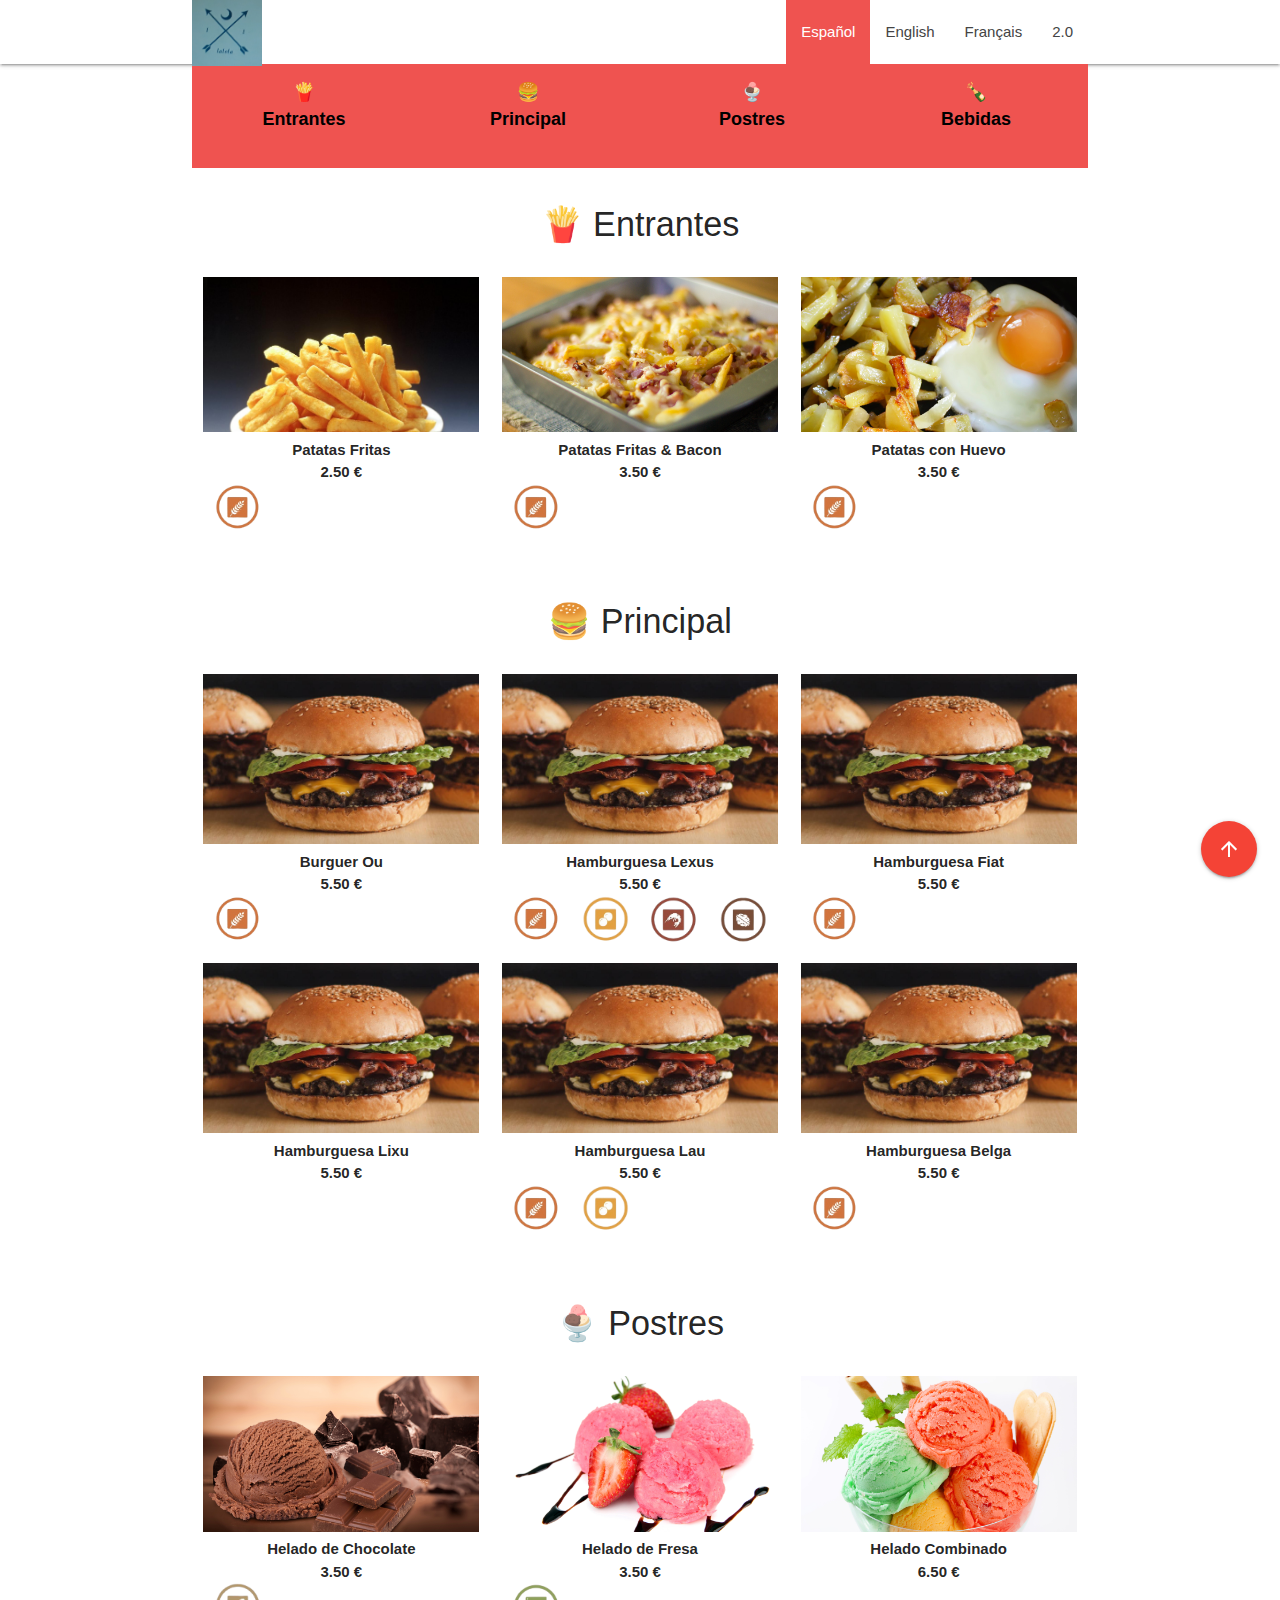
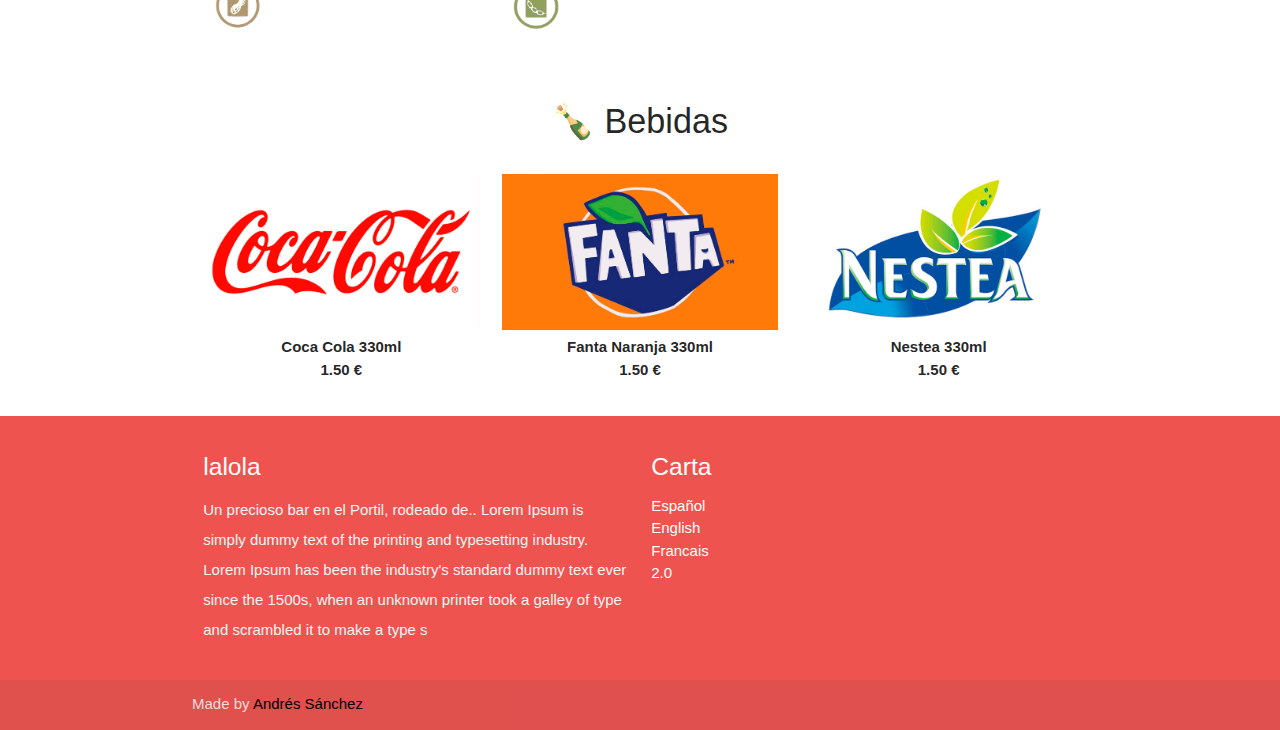
==== index.html @ 385bd1e0 "V1" ====
<!DOCTYPE html>
<html lang="es">

<head>
  <meta http-equiv="Content-Type" content="text/html; charset=UTF-8" />
  <meta name="viewport" content="width=device-width, initial-scale=1" />
  <title>lalola | Carta</title>
  <link rel="icon" type="image/x-icon" href="img/favicon.png">

  <!-- CSS  -->
  <link href="https://fonts.googleapis.com/icon?family=Material+Icons" rel="stylesheet">
  <link href="css/materialize.css" type="text/css" rel="stylesheet" media="screen,projection" />
  <link href="css/style.css" type="text/css" rel="stylesheet" media="screen,projection" />
</head>

<body>
  <nav class="white" role="navigation">
    <div class="nav-wrapper container">
      <a id="logo-container" href="#" class="brand-logo">
        <img id="logo" src="img/logo.jpeg" alt="">
      </a>
      <ul class="right hide-on-med-and-down">
        <li><a class="active" href="index.html">Español</a></li>
        <li><a href="english.html">English</a></li>
        <li><a href="francais.html">Français</a></li>
        <li><a href="ejemplo.html">2.0</a></li>
      </ul>

      <ul id="nav-mobile" class="sidenav">
        <li><a class="active" href="index.html">Español</a></li>
        <li><a href="english.html">English</a></li>
        <li><a href="francais.html">Français</a></li>
        <li><a href="ejemplo.html">2.0</a></li>
      </ul>
      <a href="#" data-target="nav-mobile" class="sidenav-trigger"><i class="material-icons">menu</i></a>
    </div>
  </nav>

  <!--Menu arriba-->
  <div class="container">
    <div class="section red lighten-1">
      <div class="row">
        <div class="col s3 center cubo">
          <a href="#entrantes" class="blak">
            <b>🍟 <br> Entrantes</b>
          </a>
        </div>
        <div class="col s3 center cubo">
          <a href="#principal" class="blak">
            <b>🍔 <br> Principal</b>
          </a>
        </div>
        <div class="col s3 center cubo">
          <a href="#postres" class="blak">
            <b>🍨 <br> Postres</b>
          </a>
        </div>
        <div class="col s3 center cubo">
          <a href="#bebidas" class="blak">
            <b>🍾 <br> Bebidas</b>
          </a>
        </div>
      </div>
    </div>
  </div>

  <!--Entrantes-->
  <div class="container">
    <div class="section">
      <div class="row">
        <div class="col s12 center">
          <h4 id="entrantes">🍟 Entrantes</h4>
        </div>
      </div>

      <div class="row">
        <div class="col s12 l4 center">
          <img src="img/papas.jpeg" alt="Hamburguesa" class="responsive-img">
          <b id="entrantes">Patatas Fritas</b> <br>
          <b>2.50 €</b>
          <div>
            <a onclick="M.toast({html: 'Contiene Gluten'})">
              <img class="col s3 reponsive-img" src="alergenos/Gluten.png" alt="">
            </a>
          </div>
        </div>

        <div class="col s12 l4 center">
          <img src="img/patatasbacon.jpg" alt="Hamburguesa" class="responsive-img">
          <b id="entrantes">Patatas Fritas & Bacon</b> <br>
          <b>3.50 €</b>
          <div>
            <a onclick="M.toast({html: 'Contiene Gluten'})">
              <img class="col s3 reponsive-img" src="alergenos/Gluten.png" alt="">
            </a>
          </div>
        </div>

        <div class="col s12 l4 center">
          <img src="img/patatahuevo.jpg" alt="Hamburguesa" class="responsive-img">
          <b id="entrantes">Patatas con Huevo</b> <br>
          <b>3.50 €</b>
          <div>
            <a onclick="M.toast({html: 'Contiene Gluten'})">
              <img class="col s3 reponsive-img" src="alergenos/Gluten.png" alt="">
            </a>
          </div>
        </div>

      </div>
    </div>
  </div>

  <!--Principal-->
  <div class="container">
    <div class="section">
      <div class="row">
        <div class="col s12 center">
          <h4 id="principal">🍔 Principal</h4>
        </div>
      </div>

      <div class="row">
        <div class="col s12 l4 center">
          <img src="img/hamburguesa1.jpg" alt="Hamburguesa" class="responsive-img">
          <b id="entrantes">Burguer Ou</b> <br>
          <b>5.50 €</b>
          <div>
            <a onclick="M.toast({html: 'Contiene Gluten'})">
              <img class="col s3 reponsive-img" src="alergenos/Gluten.png" alt="">
            </a>
          </div>
        </div>

        <div class="col s12 l4 center">
          <img src="img/hamburguesa1.jpg" alt="Hamburguesa" class="responsive-img">
          <b id="entrantes">Hamburguesa Lexus</b> <br>
          <b>5.50 €</b>
          <div>
            <a onclick="M.toast({html: 'Contiene Gluten'})">
              <img class="col s3 reponsive-img" src="alergenos/Gluten.png" alt="">
            </a>
            <a onclick="M.toast({html: 'Contiene Altramuces'})">
              <img class="col s3 reponsive-img" src="alergenos/Altramuz.png" alt="">
            </a>
            <a onclick="M.toast({html: 'Contiene Crustaceos'})">
              <img class="col s3 reponsive-img" src="alergenos/Crustaceos.png" alt="">
            </a>
            <a onclick="M.toast({html: 'Contiene Frutos Secos'})">
              <img class="col s3 reponsive-img" src="alergenos/Frutos secos.png" alt="">
            </a>
          </div>
        </div>

        <div class="col s12 l4 center">
          <img src="img/hamburguesa1.jpg" alt="Hamburguesa" class="responsive-img">
          <b id="entrantes">Hamburguesa Fiat</b> <br>
          <b>5.50 €</b>
          <div>
            <a onclick="M.toast({html: 'Contiene Gluten'})">
              <img class="col s3 reponsive-img" src="alergenos/Gluten.png" alt="">
            </a>
          </div>
        </div>

      </div>

      <div class="row">
        <div class="col s12 l4 center">
          <img src="img/hamburguesa1.jpg" alt="Hamburguesa" class="responsive-img">
          <b id="entrantes">Hamburguesa Lixu</b> <br>
          <b>5.50 €</b>

        </div>

        <div class="col s12 l4 center">
          <img src="img/hamburguesa1.jpg" alt="Hamburguesa" class="responsive-img">
          <b id="entrantes">Hamburguesa Lau</b> <br>
          <b>5.50 €</b>
          <div>
            <a onclick="M.toast({html: 'Contiene Gluten'})">
              <img class="col s3 reponsive-img" src="alergenos/Gluten.png" alt="">
            </a>
            <a onclick="M.toast({html: 'Contiene Altramuces'})">
              <img class="col s3 reponsive-img" src="alergenos/Altramuz.png" alt="">
            </a>
          </div>
        </div>

        <div class="col s12 l4 center">
          <img src="img/hamburguesa1.jpg" alt="Hamburguesa" class="responsive-img">
          <b id="entrantes">Hamburguesa Belga</b> <br>
          <b>5.50 €</b>
          <div>
            <a onclick="M.toast({html: 'Contiene Gluten'})">
              <img class="col s3 reponsive-img" src="alergenos/Gluten.png" alt="">
            </a>
          </div>
        </div>

      </div>
    </div>
  </div>

  <!--Postres-->
  <div class="container">
    <div class="section">
      <div class="row">
        <div class="col s12 center">
          <h4 id="postres">🍨 Postres</h4>
        </div>
      </div>

      <div class="row">
        <div class="col s12 l4 center">
          <img src="img/choco.jpg" alt="Hamburguesa" class="responsive-img">
          <b id="entrantes">Helado de Chocolate</b> <br>
          <b>3.50 €</b>
          <div>
            <a onclick="M.toast({html: 'Contiene Cacahuetes'})">
              <img class="col s3 reponsive-img" src="alergenos/Cacahuetes.png" alt="">
            </a>
          </div>
        </div>

        <div class="col s12 l4 center">
          <img src="img/fresa.jpg" alt="Hamburguesa" class="responsive-img">
          <b id="entrantes">Helado de Fresa</b> <br>
          <b>3.50 €</b>
          <div>
            <a onclick="M.toast({html: 'Contiene Soja'})">
              <img class="col s3 reponsive-img" src="alergenos/Soja.png" alt="">
            </a>
          </div>
        </div>

        <div class="col s12 l4 center">
          <img src="img/combinado.jpg " alt="Hamburguesa" class="responsive-img">
          <b id="entrantes">Helado Combinado</b> <br>
          <b>6.50 €</b>
        </div>

      </div>
    </div>
  </div>

  <!--Bebidas-->
  <div class="container">
    <div class="section">
      <div class="row">
        <div class="col s12 center">
          <h4 id="bebidas">🍾 Bebidas</h4>
        </div>
      </div>

      <div class="row">
        <div class="col s12 l4 center">
          <img src="img/coca-cola.png" alt="Hamburguesa" class="responsive-img">
          <b id="entrantes">Coca Cola 330ml</b> <br>
          <b>1.50 €</b>
        </div>

        <div class="col s12 l4 center">
          <img src="img/fanta.png" alt="Hamburguesa" class="responsive-img">
          <b id="entrantes">Fanta Naranja 330ml</b> <br>
          <b>1.50 €</b>
        </div>

        <div class="col s12 l4 center">
          <img src="img/nestea.png " alt="Hamburguesa" class="responsive-img">
          <b id="entrantes">Nestea 330ml</b> <br>
          <b>1.50 €</b>
        </div>

      </div>
    </div>
  </div>


  <div class="fixed-action-btn">
    <a href="#" class="btn-floating btn-large red">
      <i class="large material-icons">arrow_upward </i>
    </a>
  </div>


  <footer class="page-footer red lighten-1">
    <div class="container">
      <div class="row">
        <div class="col l6 s12">
          <h5 class="white-text">lalola</h5>
          <p class="grey-text text-lighten-4">Un precioso bar en el Portil, rodeado de.. Lorem Ipsum is simply dummy text of the printing and typesetting industry. Lorem Ipsum has been the industry's standard dummy text ever since the 1500s, when an unknown printer took a galley of type and scrambled it to make a type s</p>


        </div>
        <div class="col l6 s12">
          <h5 class="white-text">Carta</h5>
          <ul>
            <li><a class="white-text" href="index.html">Español</a></li>
            <li><a class="white-text" href="english.html">English</a></li>
            <li><a class="white-text" href="francais.html">Francais</a></li>
            <li><a class="white-text" href="ejemplo.html">2.0</a></li>
          </ul>
        </div>
      </div>
    </div>
    <div class="footer-copyright">
      <div class="container">
        Made by <a class="black-text" target="_blank" href="https://www.linkedin.com/in/andres-sanchez-vera/">Andrés
          Sánchez</a>
      </div>
    </div>
  </footer>


  <!--  Scripts-->
  <script src="https://code.jquery.com/jquery-2.1.1.min.js"></script>
  <script src="js/materialize.js"></script>
  <script src="js/init.js"></script>

</body>

</html>
---- css/style.css ----
/* Custom Stylesheet */
/**
 * Use this file to override Materialize files so you can update
 * the core Materialize files in the future
 *
 * Made By MaterializeCSS.com
 */

nav ul a,
nav .brand-logo {
  color: #444;
}

p {
  line-height: 2rem;
}

.sidenav-trigger {
  color: #26a69a;
}

.parallax-container {
  min-height: 380px;
  line-height: 0;
  height: auto;
  color: rgba(255, 255, 255, .9);
}

.parallax-container .section {
  width: 100%;
}

@media only screen and (max-width : 992px) {
  .parallax-container .section {
    position: absolute;
    top: 40%;
  }

  #index-banner .section {
    top: 10%;
  }
}

@media only screen and (max-width : 600px) {
  #index-banner .section {
    top: 0;
  }
}

.icon-block {
  padding: 0 15px;
}

.icon-block .material-icons {
  font-size: inherit;
}

footer.page-footer {
  margin: 0;
}

#logo {
  width: 70px;
}

.cubo {
  cursor: pointer;
  transition: all .3s ease-in-out;
}

.cubo:hover {
  transform: scale(1.5);
}

.cube {
  border: 4px solid #EF5350;
}

.blak {
  color: #000;
  font-size: large;
}

html {
  scroll-behavior: smooth;
}

.active {
  background-color: #EF5350;
  color: white;
}

#centrado{
  height: 200px;
  display:flex;
  justify-content: center;
  align-items: center;
}
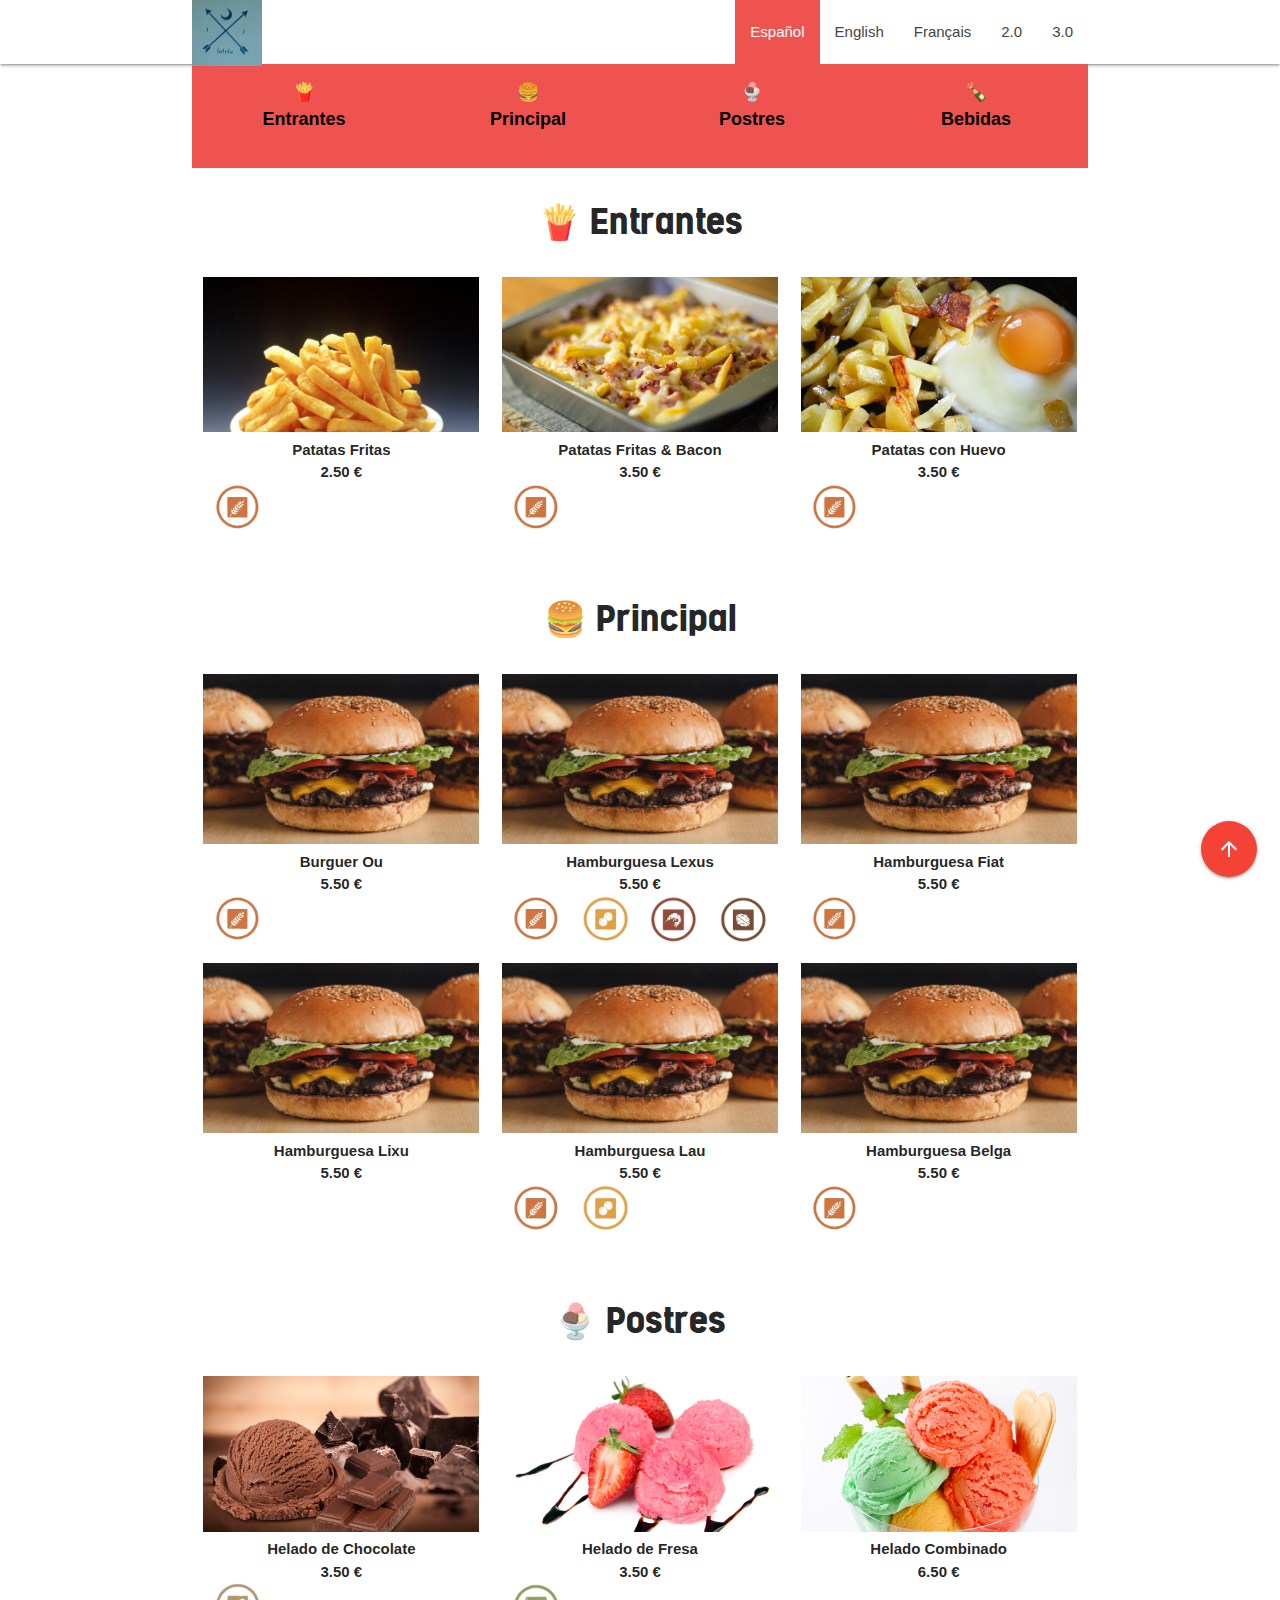
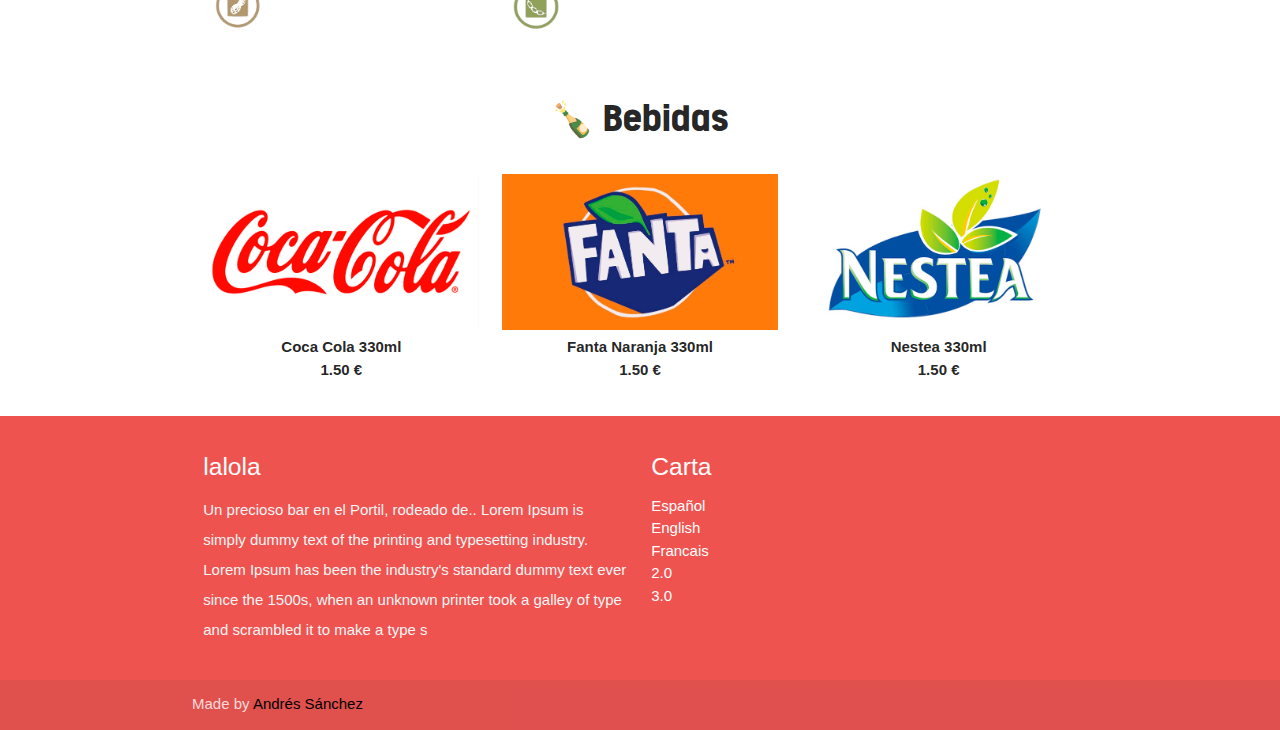
==== commit 39193490: "V2" ====
--- a/index.html
+++ b/index.html
@@ -24,6 +24,7 @@
         <li><a href="english.html">English</a></li>
         <li><a href="francais.html">Français</a></li>
         <li><a href="ejemplo.html">2.0</a></li>
+        <li><a href="ejemplo2.html">3.0</a></li>
       </ul>
 
       <ul id="nav-mobile" class="sidenav">
@@ -31,6 +32,7 @@
         <li><a href="english.html">English</a></li>
         <li><a href="francais.html">Français</a></li>
         <li><a href="ejemplo.html">2.0</a></li>
+        <li><a class="active" href="ejemplo2.html">3.0</a></li>
       </ul>
       <a href="#" data-target="nav-mobile" class="sidenav-trigger"><i class="material-icons">menu</i></a>
     </div>
@@ -69,7 +71,7 @@
     <div class="section">
       <div class="row">
         <div class="col s12 center">
-          <h4 id="entrantes">🍟 Entrantes</h4>
+          <h4 class="titulo1" id="entrantes">🍟 Entrantes</h4>
         </div>
       </div>
 
@@ -116,7 +118,7 @@
     <div class="section">
       <div class="row">
         <div class="col s12 center">
-          <h4 id="principal">🍔 Principal</h4>
+          <h4 class="titulo1" id="principal">🍔 Principal</h4>
         </div>
       </div>
 
@@ -207,7 +209,7 @@
     <div class="section">
       <div class="row">
         <div class="col s12 center">
-          <h4 id="postres">🍨 Postres</h4>
+          <h4 class="titulo1" id="postres">🍨 Postres</h4>
         </div>
       </div>
 
@@ -249,7 +251,7 @@
     <div class="section">
       <div class="row">
         <div class="col s12 center">
-          <h4 id="bebidas">🍾 Bebidas</h4>
+          <h4 class="titulo1" id="bebidas">🍾 Bebidas</h4>
         </div>
       </div>
 
@@ -300,6 +302,7 @@
             <li><a class="white-text" href="english.html">English</a></li>
             <li><a class="white-text" href="francais.html">Francais</a></li>
             <li><a class="white-text" href="ejemplo.html">2.0</a></li>
+            <li><a class="white-text" href="ejemplo2.html">3.0</a></li>
           </ul>
         </div>
       </div>
--- a/css/style.css
+++ b/css/style.css
@@ -90,10 +90,41 @@
   color: white;
 }
 
-#centrado{
+#centrado {
   height: 200px;
-  display:flex;
+  display: flex;
   justify-content: center;
   align-items: center;
 }
 
+
+.prueba {
+  color: #fff !important;
+  font-family: Titulo;
+  font-size: xx-large;
+  background-color: #75A1AE !important;
+  border: none !important;
+}
+
+.prueba1 {
+  background-color: #fff !important;
+  color: #000 !important;
+  font-size: large;
+}
+
+@font-face {
+  font-family: Titulo;
+  src: url("/fonts/dDiam.ttf");
+}
+
+#bodyyy {
+  background-color: #75A1AE;
+}
+
+ul {
+   border: none !important;
+}
+
+.titulo1 {
+  font-family: Titulo;
+}